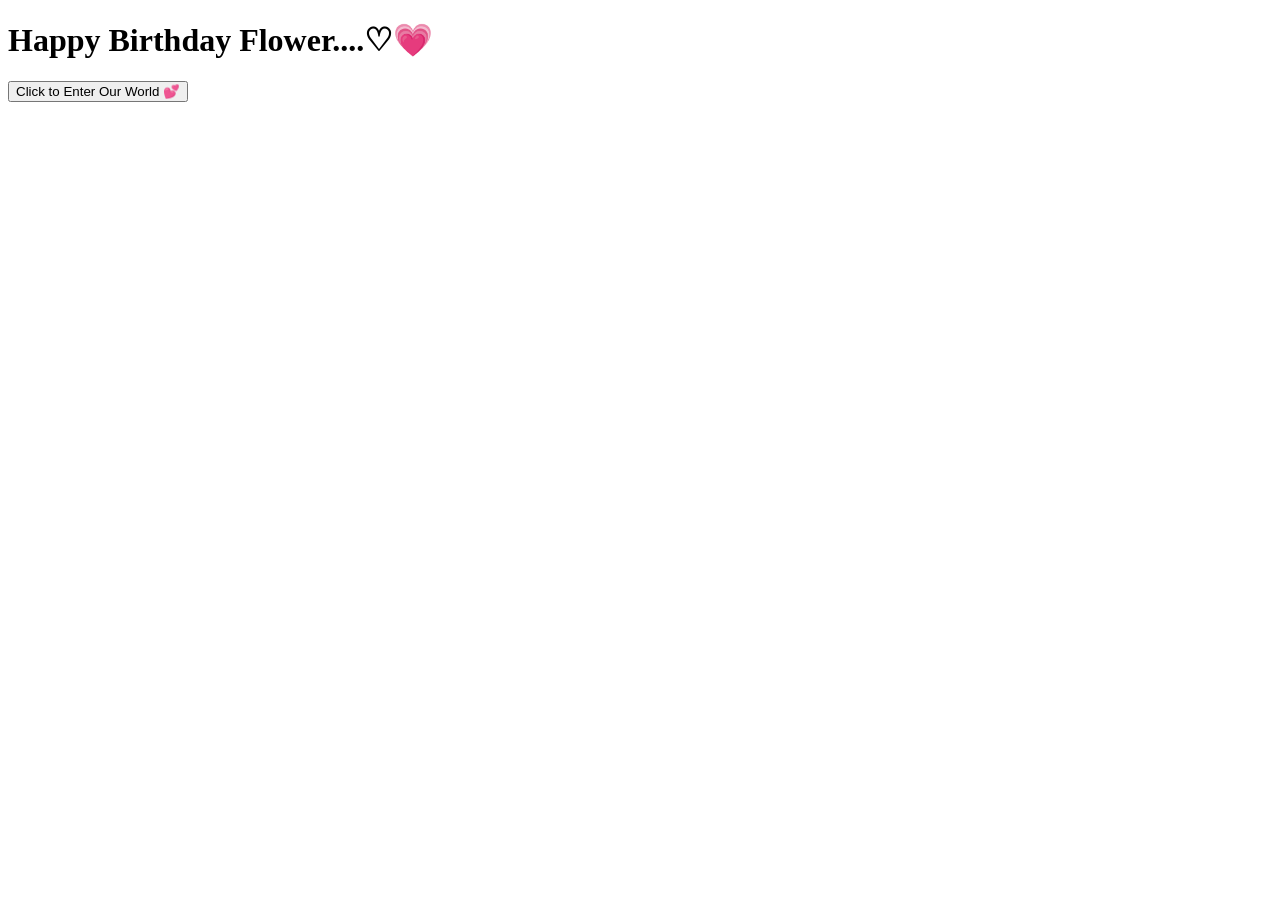
==== index.html @ a1258f0a "Update birthday greeting message in index.html" ====
<!DOCTYPE html>
<html lang="en">
<head>
    <meta charset="UTF-8">
    <meta name="viewport" content="width=device-width, initial-scale=1.0">
    <title>Happy Birthday</title>
    <script src="https://cdnjs.cloudflare.com/ajax/libs/gsap/3.12.2/gsap.min.js"></script>
    <link rel="stylesheet" href="style.css">
    
</head>
<body>
    <div class="cursor"></div>
    <div class="container">
        <h1>Happy Birthday Flower....♡💗</h1>
        <div class="greeting"></div>
        <button class="cta-button">Click to Enter Our World 💕</button>
    </div>

    <script src="script.js">
        
    </script>
</body>
</html>
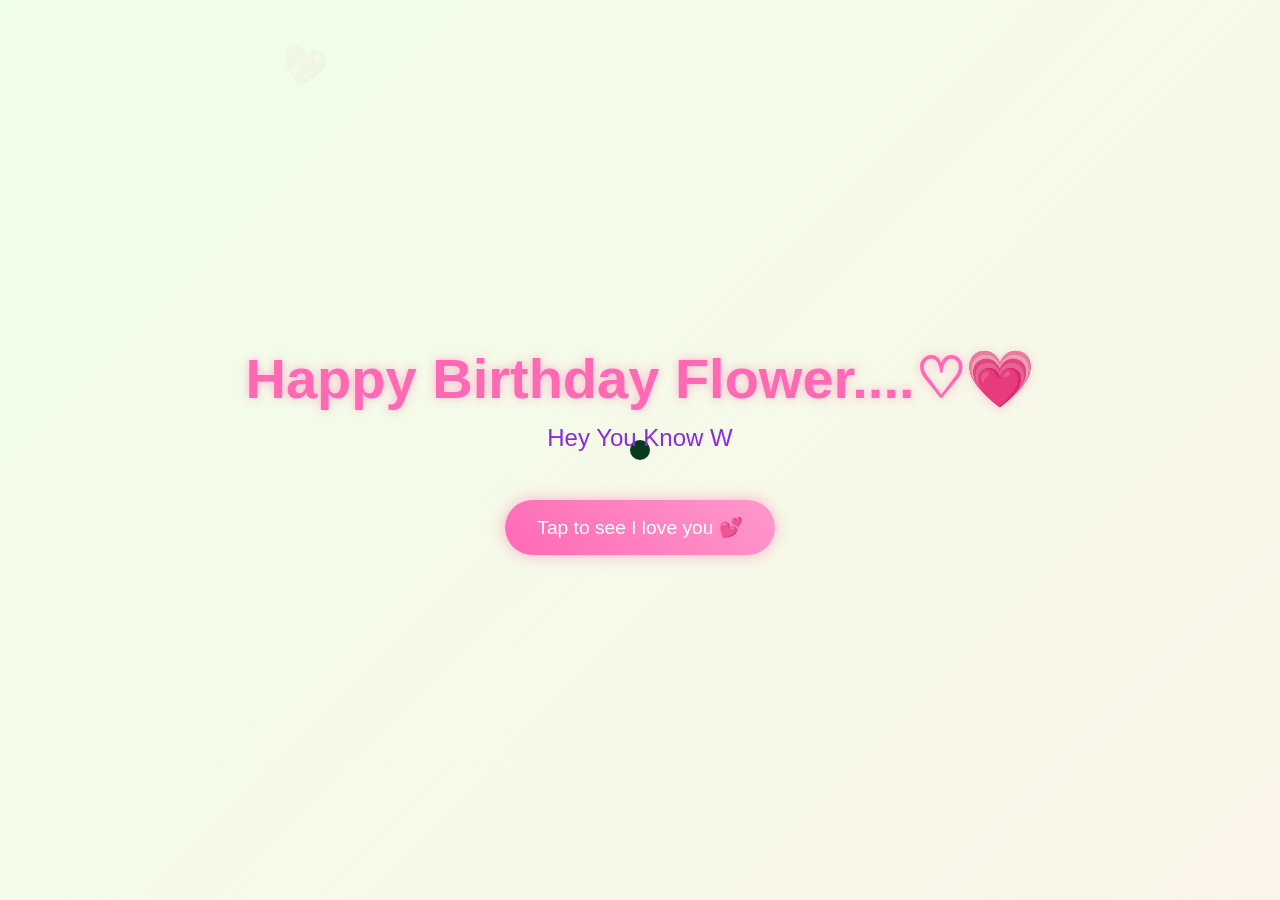
==== commit 32fd2417: "Update index.html" ====
--- a/index.html
+++ b/index.html
@@ -6,18 +6,20 @@
     <title>Happy Birthday</title>
     <script src="https://cdnjs.cloudflare.com/ajax/libs/gsap/3.12.2/gsap.min.js"></script>
     <link rel="stylesheet" href="style.css">
-    
 </head>
 <body>
-    <div class="cursor"></div>
+
+    <!-- FIXED CURSOR -->
+    <div class="custom-cursor"></div>
+
     <div class="container">
         <h1>Happy Birthday Flower....♡💗</h1>
         <div class="greeting"></div>
-        <button class="cta-button">Click to Enter Our World 💕</button>
+
+        <!-- WORKING BUTTON -->
+        <button class="cta-button">Tap to see I love you 💕</button>
     </div>
 
-    <script src="script.js">
-        
-    </script>
+    <script src="script.js"></script>
 </body>
 </html>
--- a/style.css
+++ b/style.css
@@ -0,0 +1,88 @@
+* {
+    margin: 0;
+    padding: 0;
+    box-sizing: border-box;
+    cursor: none;
+}
+
+body {
+    min-height: 100vh;
+    display: flex;
+    flex-direction: column;
+    align-items: center;
+    justify-content: center;
+    background: linear-gradient(-45deg, #fee9f7, #e8f5fe, #fef2e8, #f0ffe8);
+    background-size: 400% 400%;
+    animation: gradientBG 15s ease infinite;
+    font-family: 'Arial Rounded MT Bold', Arial, sans-serif;
+    overflow: hidden;
+    position: relative;
+}
+
+/* 🔧 FIXED HERE */
+.custom-cursor {
+    width: 20px;
+    height: 20px;
+    background: pink;
+    border-radius: 50%;
+    position: fixed;
+    pointer-events: none;
+    mix-blend-mode: difference;
+    transition: transform 0.2s;
+}
+
+.container {
+    text-align: center;
+    z-index: 1;
+}
+
+h1 {
+    font-size: 3.5rem;
+    color: #ff69b4;
+    text-shadow: 0 0 10px rgba(255, 105, 180, 0.5);
+    margin-bottom: 2rem;
+    opacity: 0;
+}
+
+.greeting {
+    font-size: 1.5rem;
+    color: #8a2be2;
+    margin-bottom: 3rem;
+    min-height: 2em;
+}
+
+.cta-button {
+    padding: 1rem 2rem;
+    font-size: 1.2rem;
+    background: linear-gradient(45deg, #ff69b4, #ff99cc);
+    border: none;
+    border-radius: 50px;
+    color: white;
+    cursor: pointer;
+    box-shadow: 0 0 15px rgba(255, 105, 180, 0.5);
+    transition: transform 0.3s, box-shadow 0.3s;
+    opacity: 0;
+}
+
+.cta-button:hover {
+    transform: scale(1.1);
+    box-shadow: 0 0 25px rgba(255, 105, 180, 0.7);
+}
+
+.floating {
+    position: absolute;
+    pointer-events: none;
+    opacity: 0;
+}
+
+@keyframes gradientBG {
+    0% { background-position: 0% 50%; }
+    50% { background-position: 100% 50%; }
+    100% { background-position: 0% 50%; }
+}
+
+@media (max-width: 768px) {
+    h1 { font-size: 2rem; }
+    .greeting { font-size: 1.2rem; }
+    .cta-button { font-size: 1rem; }
+}
